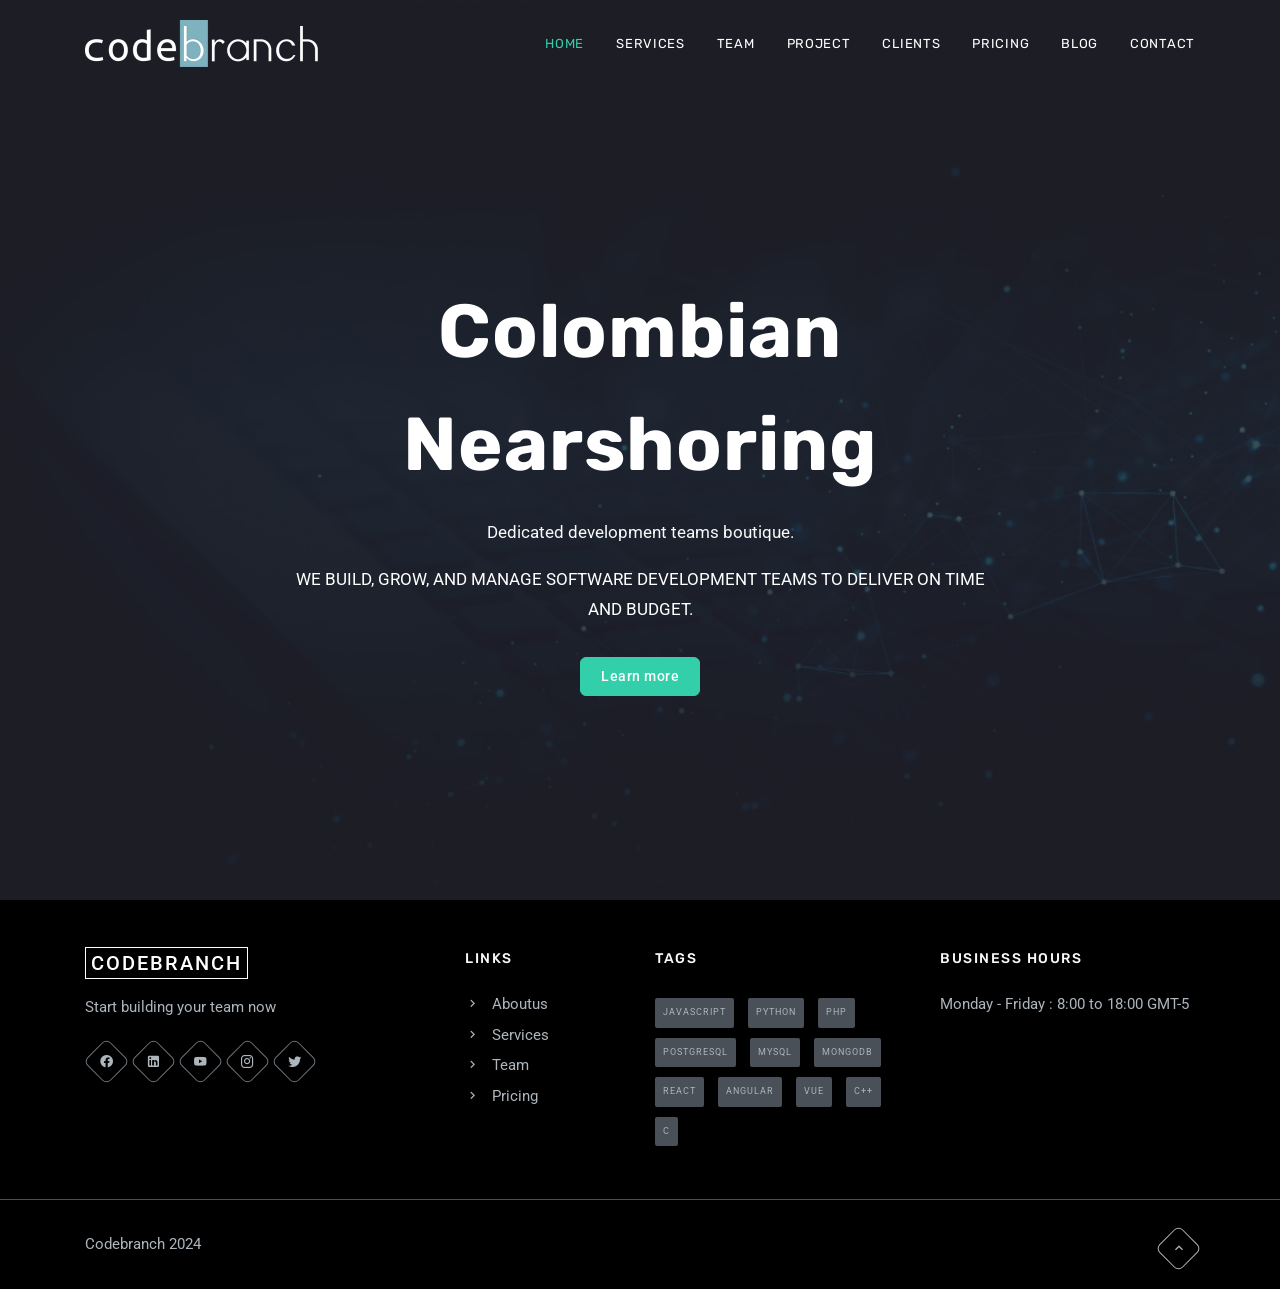
==== index.html @ 42c44aed "Fix subfolders" ====
<!DOCTYPE html>
    <html lang="en">

    <head>
        <meta charset="utf-8" />
        <title>Orayo - A Responsive Bootstrap4 Template</title>
        <meta name="viewport" content="width=device-width, initial-scale=1.0">
        <meta name="description" content="Premium Bootstrap 4 Landing Page Template" />
        <meta name="keywords" content="bootstrap 4, premium, clen, modern, landing, multipurpose" />
        <meta content="Themesdesign" name="author" />
        <!-- favicon -->
        <link rel="shortcut icon" href="images/favicon.ico">
        <!-- Magnific -->
        <link href="css/magnific-popup.css" rel="stylesheet" type="text/css" />
        <!-- css -->
        <link href="css/bootstrap.min.css" rel="stylesheet" type="text/css" />
        <link href="css/materialdesignicons.min.css" rel="stylesheet" type="text/css" />
        <link href="css/style.css" rel="stylesheet" type="text/css" />
        <!-- Animate -->
        <link href="css/aos.css" rel="stylesheet">
        <!-- Slider -->        
        <link rel="stylesheet" href="css/slick-theme.css"/>
        <link rel="stylesheet" href="css/slick.css"/>

    </head>

    <body>
        <!-- Navbar Start -->
        <nav class="navbar navbar-expand-lg fixed-top navbar-custom navbar-light sticky">
    		<div class="container">
                <img src="images/logo.webp" alt="" class="logo" width="233px">
			    <!-- <a class="navbar-brand" href="#">Codebranch</a> -->
			    <button class="navbar-toggler" type="button" data-toggle="collapse" data-target="#navbarCollapse" aria-controls="navbarCollapse" aria-expanded="false" aria-label="Toggle navigation">
			        <span class="mdi mdi-menu"></span>
			    </button><!--end button-->

			    <div class="collapse navbar-collapse" id="navbarCollapse">
			        <ul class="navbar-nav ml-auto">
			            <li class="nav-item active">
                            <a class="nav-link" href="#home">Home</a>
                        </li>
                        <li class="nav-item">
                            <a class="nav-link" href="#offer">Services</a>
                        </li>
                        <li class="nav-item">
                            <a class="nav-link" href="#team">Team</a>
                        </li>
                        <li class="nav-item">
                            <a class="nav-link" href="#project">Project</a>
                        </li>
                        <li class="nav-item">
                            <a class="nav-link" href="#reviews">Clients</a>
                        </li>
                        <li class="nav-item">
                            <a class="nav-link" href="#price">Pricing</a>
                        </li>
                        <li class="nav-item">
                            <a class="nav-link" href="#news">Blog</a>
                        </li>
                        <li class="nav-item">
                            <a class="nav-link" href="#contact">Contact</a>
                        </li>
                    </ul><!--end navbar nav-->
			    </div><!--end collapse-->
		    </div><!--end container-->
		</nav><!--end navbar-->
        <!-- Navbar End -->
        
        <!-- Hero Start -->
        <section class="bg-home" style="background-image:url('images/home/01.webp')" id="home">
            <div class="bg-overlay"></div>
            <div class="home-center">
                <div class="home-desc-center">
                    <div class="container">
                        <div class="row justify-content-center">
                            <div class="col-lg-8">
                                <div class="title-heading text-center mt-5 pt-4" data-aos="fade-up">
                                    <h1 class="heading text-white mb-3">Colombian Nearshoring</h1>
                                    <p class="para-desc mx-auto text-light">Dedicated development teams boutique.</p>
                                    <p class="para-desc mx-auto text-uppercase text-white">
                                        We build, grow, and manage software development teams to deliver on time and budget. 
                                    </p>
                                    <div class="mt-4 pt-2">
                                        <a href="https://codebranch.co" class="btn btn-custom">Learn more</a>
                                    </div>
                                </div>
                            </div><!--end col-->
                        </div><!--end row-->
                    </div><!--end container--> 
                </div><!--end home desc center-->
            </div><!--end home center-->
        </section><!--end section-->
        <!-- Hero End -->
        <!-- Footer Start -->
        <footer class="footer py-5 bg-dark">
            <div class="container">
                <div class="row">
                    <div class="col-lg-4 col-md-12">
                        <a class="footer-logo" href="javscript:void(0)">Codebranch</a>
                        <p class="text-foot mt-3">Start building your team now</p>
                        <ul class="list-unstyled social-icon social mb-0 mt-4">
                            <li class="list-inline-item"><a href="javascript:void(0)"><i class="mdi mdi-facebook" title="Facebook"></i></a></li>
                            <li class="list-inline-item"><a href="javascript:void(0)"><i class="mdi mdi-linkedin" title="Linkedin"></i></a></li>
                            <li class="list-inline-item"><a href="javascript:void(0)"><i class="mdi mdi-youtube" title="Youtube"></i></a></li>
                            <li class="list-inline-item"><a href="javascript:void(0)"><i class="mdi mdi-instagram" title="Instagram"></i></a></li>
                            <li class="list-inline-item"><a href="javascript:void(0)"><i class="mdi mdi-twitter" title="Twitter"></i></a></li>
                        </ul><!--end icon-->
                    </div><!--end col-->

                    <div class="col-lg-2 col-md-3 mt-4 pt-2 mt-lg-0 pt-lg-0">
                        <h4 class="text-light text-uppercase footer-head">Links</h4>
                        <ul class="list-unstyled footer-list mt-4 mb-0">
                            <li><a href="javascript:void(0)" class="text-foot"><i class="mdi mdi-chevron-right mr-2"></i> Aboutus</a></li>
                            <li class="mt-2"><a href="javascript:void(0)" class="text-foot"><i class="mdi mdi-chevron-right mr-2"></i> Services</a></li>
                            <li class="mt-2"><a href="javascript:void(0)" class="text-foot"><i class="mdi mdi-chevron-right mr-2"></i> Team</a></li>
                            <li class="mt-2"><a href="javascript:void(0)" class="text-foot"><i class="mdi mdi-chevron-right mr-2"></i> Pricing</a></li>
                        </ul>
                    </div>

                    <div class="col-lg-3 col-md-5 mt-4 pt-2 mt-lg-0 pt-lg-0">
                        <h4 class="text-light text-uppercase footer-head">Tags</h4>
                        <div class="tagcloud mt-4">
                            <a href="javascript:void(0)">JavaScript</a>
                            <a href="javascript:void(0)">Python</a>
                            <a href="javascript:void(0)">PHP</a>
                            <a href="javascript:void(0)">PostgreSQL</a>
                            <a href="javascript:void(0)">MySQL</a>
                            <a href="javascript:void(0)">MongoDB</a>
                            <a href="javascript:void(0)">React</a>
                            <a href="javascript:void(0)">Angular</a>
                            <a href="javascript:void(0)">Vue</a>
                            <a href="javascript:void(0)">C++</a>
                            <a href="javascript:void(0)">C</a>
                        </div>
                    </div>

                    <div class="col-lg-3 col-md-4 mt-4 pt-2 mt-lg-0 pt-lg-0">
                        <h4 class="text-light text-uppercase footer-head">Business Hours</h4>
                        <ul class="list-unstyled text-foot mt-4 mb-0">
                            <li>Monday - Friday : 8:00 to 18:00 GMT-5</li>
                        </ul>
                    </div>
                </div><!--end row-->
            </div><!--end container-->
        </footer><!--end footer-->
        <footer class="footer py-4 footer-bar bg-dark">
            <div class="container text-foot text-center">
                <div class="row align-items-center">
                    <div class="col-sm-8">
                        <div class="text-sm-left">
                            <p class="mb-0">Codebranch 2024</p>
                        </div>
                    </div><!--end col-->

                    <div class="col-sm-4 mt-4 mt-sm-0 pt-2 pt-sm-2">
                        <div class="text-sm-right">
                            <a href="#" class="back-to-top rounded d-inline-block text-center" id="back-to-top"> 
                                <i class="mdi mdi-chevron-up d-block"> </i> 
                            </a>
                        </div>                            
                    </div><!--end col-->
                </div><!--end row-->
            </div><!--end container-->
        </footer>
        <!-- Footer End -->

        <!-- javascript -->
        <script src="js/jquery-3.5.1.min.js"></script>
        <script src="js/bootstrap.bundle.min.js"></script>
        <script src="js/jquery.easing.min.js"></script>
        <script src="js/scrollspy.min.js"></script>
        <script src="js/menu.js"></script>
        <!-- Magnific Popup -->
        <script src="js/jquery.magnific-popup.min.js"></script>
        <script src="js/isotope.js"></script>   
        <script src="js/portfolio.init.js"></script>
        <script src="js/magnific.init.js"></script> 
        <!-- Animate js -->
        <script src="js/aos.js"></script>
        <script src="js/aos.init.js"></script> 
        <!-- Slider -->
        <script src="js/slick.min.js "></script>
        <!-- Contact -->
        <script src="js/contact.js"></script>
        <!-- Main Js -->
        <script src="js/app.js"></script>
                
    </body>

</html>
---- css/style.css ----
/* Template Name: Orayo
   Author: Themesdesign
   Version: 1.0.0
   Created: Jan 2021
   File Description: Main Css file of the template
*/
/*********************************/
/*            INDEX              */
/*================================
 *        01.  Variables         *
 *        02.  Bootstrap-custom  *
 *        03.  General           *
 *        04.  Helper            *
 *        05.  Components        *
 *        06.  Menu              *
 *        07.  Home              *
 *        09.  Services          *
 *        10.  CTA               *
 *        11.  Team              *
 *        12.  Work              *
 *        13.  Testi             *
 *        14.  Price             *
 *        15.  Blog              *
 *        16.  Contact           *
 *        17.  Footer            *
 ================================*/
@import url("https://fonts.googleapis.com/css?family=Roboto:400,500|Rubik:400,500,700&display=swap");
h1 {
  font-size: 42px;
}

h2 {
  font-size: 36px;
}

h3 {
  font-size: 30px;
}

h4 {
  font-size: 24px;
}

h5 {
  font-size: 18px;
}

h6 {
  font-size: 14px;
}

.bg-primary {
  background-color: #005ED1 !important;
}

.text-primary {
  color: #005ED1 !important;
}

a.text-primary:hover {
  color: #004ca8 !important;
}

.bg-secondary {
  background-color: #9CA1A3 !important;
}

.text-secondary {
  color: #9CA1A3 !important;
}

a.text-secondary:hover {
  color: #878d8f !important;
}

.bg-success {
  background-color: #159B42 !important;
}

.text-success {
  color: #159B42 !important;
}

a.text-success:hover {
  color: #107733 !important;
}

.bg-warning {
  background-color: #FCD581 !important;
}

.text-warning {
  color: #FCD581 !important;
}

a.text-warning:hover {
  color: #fbc859 !important;
}

.bg-info {
  background-color: #4BA2AA !important;
}

.text-info {
  color: #4BA2AA !important;
}

a.text-info:hover {
  color: #3f878e !important;
}

.bg-danger {
  background-color: #D52941 !important;
}

.text-danger {
  color: #D52941 !important;
}

a.text-danger:hover {
  color: #b32237 !important;
}

.bg-dark {
  background-color: #000000 !important;
}

.text-dark {
  color: #353535 !important;
}

a.text-dark:hover {
  color: #212121 !important;
}

.bg-muted {
  background-color: #707070 !important;
}

.text-muted {
  color: #707070 !important;
}

a.text-muted:hover {
  color: #5c5c5c !important;
}

.bg-custom {
  background-color: #32cfaa !important;
}

.text-custom {
  color: #32cfaa !important;
}

a.text-custom:hover {
  color: #29af90 !important;
}

.list-inline-item:not(:last-child) {
  margin-right: 0px;
  margin-bottom: 0px;
}

.rounded {
  border-radius: 6px !important;
}

.rounded-top {
  border-top-left-radius: 6px !important;
  border-top-right-radius: 6px !important;
}

.rounded-left {
  border-top-left-radius: 6px !important;
  border-bottom-left-radius: 6px !important;
}

.rounded-bottom {
  border-bottom-left-radius: 6px !important;
  border-bottom-right-radius: 6px !important;
}

.rounded-right {
  border-top-right-radius: 6px !important;
  border-bottom-right-radius: 6px !important;
}

.modal-open {
  padding-right: 0 !important;
}

body {
  font-family: "Roboto", sans-serif;
  overflow-x: hidden !important;
  font-size: 15px;
  color: #535353;
}

h1, h2, h3, h4, h5, h6, .h1, .h2, .h3, .h4, .h5, .h6 {
  font-family: "Rubik", sans-serif;
  line-height: 1.5;
  font-weight: 600;
}

::selection {
  background: #6c757d;
  color: #ffffff;
}

a {
  text-decoration: none !important;
}

p {
  line-height: 1.8;
}

.section {
  padding-top: 100px;
  padding-bottom: 100px;
  position: relative;
}

.section-two {
  padding: 60px 0;
  position: relative;
}

.bg-overlay {
  background-color: rgba(35, 37, 47, 0.8);
  position: absolute;
  top: 0;
  right: 0;
  left: 0;
  bottom: 0;
  width: 100%;
  height: 100%;
}

.title-heading {
  line-height: 26px;
}

.title-heading .heading {
  font-weight: 700;
  font-size: 75px;
  letter-spacing: 1px;
}

.title-heading .para-desc {
  font-size: 17px;
}

.section-title {
  position: relative;
  margin-bottom: 40px;
}

.section-title .title {
  letter-spacing: 0.5px;
  font-size: 24px;
  font-weight: 500;
}

.para-desc {
  max-width: 700px;
}

@media (min-width: 768px) {
  .mt-120 {
    margin-top: 120px;
  }
}

@media (max-width: 767px) {
  .section {
    padding: 60px 0;
  }
  .title-heading .heading {
    font-size: 40px !important;
  }
}

.btn-primary {
  background-color: #005ED1 !important;
  border: 1px solid #005ED1 !important;
  color: #ffffff !important;
}

.btn-primary:hover, .btn-primary:focus, .btn-primary:active, .btn-primary.active, .btn-primary.focus {
  background-color: #00479e !important;
  border-color: #00479e !important;
  color: #ffffff !important;
}

.btn-outline-primary {
  border: 1px solid #005ED1;
  color: #005ED1;
  background-color: transparent;
}

.btn-outline-primary:hover, .btn-outline-primary:focus, .btn-outline-primary:active, .btn-outline-primary.active, .btn-outline-primary.focus, .btn-outline-primary:not(:disabled):not(.disabled):active {
  background-color: #005ED1;
  border-color: #005ED1;
  color: #ffffff;
}

.btn-secondary {
  background-color: #9CA1A3 !important;
  border: 1px solid #9CA1A3 !important;
  color: #ffffff !important;
}

.btn-secondary:hover, .btn-secondary:focus, .btn-secondary:active, .btn-secondary.active, .btn-secondary.focus {
  background-color: #82888a !important;
  border-color: #82888a !important;
  color: #ffffff !important;
}

.btn-outline-secondary {
  border: 1px solid #9CA1A3;
  color: #9CA1A3;
  background-color: transparent;
}

.btn-outline-secondary:hover, .btn-outline-secondary:focus, .btn-outline-secondary:active, .btn-outline-secondary.active, .btn-outline-secondary.focus, .btn-outline-secondary:not(:disabled):not(.disabled):active {
  background-color: #9CA1A3;
  border-color: #9CA1A3;
  color: #ffffff;
}

.btn-success {
  background-color: #159B42 !important;
  border: 1px solid #159B42 !important;
  color: #ffffff !important;
}

.btn-success:hover, .btn-success:focus, .btn-success:active, .btn-success.active, .btn-success.focus {
  background-color: #0f6e2f !important;
  border-color: #0f6e2f !important;
  color: #ffffff !important;
}

.btn-outline-success {
  border: 1px solid #159B42;
  color: #159B42;
  background-color: transparent;
}

.btn-outline-success:hover, .btn-outline-success:focus, .btn-outline-success:active, .btn-outline-success.active, .btn-outline-success.focus, .btn-outline-success:not(:disabled):not(.disabled):active {
  background-color: #159B42;
  border-color: #159B42;
  color: #ffffff;
}

.btn-warning {
  background-color: #FCD581 !important;
  border: 1px solid #FCD581 !important;
  color: #ffffff !important;
}

.btn-warning:hover, .btn-warning:focus, .btn-warning:active, .btn-warning.active, .btn-warning.focus {
  background-color: #fbc44f !important;
  border-color: #fbc44f !important;
  color: #ffffff !important;
}

.btn-outline-warning {
  border: 1px solid #FCD581;
  color: #FCD581;
  background-color: transparent;
}

.btn-outline-warning:hover, .btn-outline-warning:focus, .btn-outline-warning:active, .btn-outline-warning.active, .btn-outline-warning.focus, .btn-outline-warning:not(:disabled):not(.disabled):active {
  background-color: #FCD581;
  border-color: #FCD581;
  color: #ffffff;
}

.btn-info {
  background-color: #4BA2AA !important;
  border: 1px solid #4BA2AA !important;
  color: #ffffff !important;
}

.btn-info:hover, .btn-info:focus, .btn-info:active, .btn-info.active, .btn-info.focus {
  background-color: #3b8087 !important;
  border-color: #3b8087 !important;
  color: #ffffff !important;
}

.btn-outline-info {
  border: 1px solid #4BA2AA;
  color: #4BA2AA;
  background-color: transparent;
}

.btn-outline-info:hover, .btn-outline-info:focus, .btn-outline-info:active, .btn-outline-info.active, .btn-outline-info.focus, .btn-outline-info:not(:disabled):not(.disabled):active {
  background-color: #4BA2AA;
  border-color: #4BA2AA;
  color: #ffffff;
}

.btn-danger {
  background-color: #D52941 !important;
  border: 1px solid #D52941 !important;
  color: #ffffff !important;
}

.btn-danger:hover, .btn-danger:focus, .btn-danger:active, .btn-danger.active, .btn-danger.focus {
  background-color: #aa2134 !important;
  border-color: #aa2134 !important;
  color: #ffffff !important;
}

.btn-outline-danger {
  border: 1px solid #D52941;
  color: #D52941;
  background-color: transparent;
}

.btn-outline-danger:hover, .btn-outline-danger:focus, .btn-outline-danger:active, .btn-outline-danger.active, .btn-outline-danger.focus, .btn-outline-danger:not(:disabled):not(.disabled):active {
  background-color: #D52941;
  border-color: #D52941;
  color: #ffffff;
}

.btn-dark {
  background-color: #353535 !important;
  border: 1px solid #353535 !important;
  color: #ffffff !important;
}

.btn-dark:hover, .btn-dark:focus, .btn-dark:active, .btn-dark.active, .btn-dark.focus {
  background-color: #1c1c1c !important;
  border-color: #1c1c1c !important;
  color: #ffffff !important;
}

.btn-outline-dark {
  border: 1px solid #353535;
  color: #353535;
  background-color: transparent;
}

.btn-outline-dark:hover, .btn-outline-dark:focus, .btn-outline-dark:active, .btn-outline-dark.active, .btn-outline-dark.focus, .btn-outline-dark:not(:disabled):not(.disabled):active {
  background-color: #353535;
  border-color: #353535;
  color: #ffffff;
}

.btn-muted {
  background-color: #707070 !important;
  border: 1px solid #707070 !important;
  color: #ffffff !important;
}

.btn-muted:hover, .btn-muted:focus, .btn-muted:active, .btn-muted.active, .btn-muted.focus {
  background-color: #575757 !important;
  border-color: #575757 !important;
  color: #ffffff !important;
}

.btn-outline-muted {
  border: 1px solid #707070;
  color: #707070;
  background-color: transparent;
}

.btn-outline-muted:hover, .btn-outline-muted:focus, .btn-outline-muted:active, .btn-outline-muted.active, .btn-outline-muted.focus, .btn-outline-muted:not(:disabled):not(.disabled):active {
  background-color: #707070;
  border-color: #707070;
  color: #ffffff;
}

.btn-custom {
  background-color: #32cfaa !important;
  border: 1px solid #32cfaa !important;
  color: #ffffff !important;
}

.btn-custom:hover, .btn-custom:focus, .btn-custom:active, .btn-custom.active, .btn-custom.focus {
  background-color: #27a789 !important;
  border-color: #27a789 !important;
  color: #ffffff !important;
}

.btn-outline-custom {
  border: 1px solid #32cfaa;
  color: #32cfaa;
  background-color: transparent;
}

.btn-outline-custom:hover, .btn-outline-custom:focus, .btn-outline-custom:active, .btn-outline-custom.active, .btn-outline-custom.focus, .btn-outline-custom:not(:disabled):not(.disabled):active {
  background-color: #32cfaa;
  border-color: #32cfaa;
  color: #ffffff;
}

.btn {
  padding: 8px 20px;
  outline: none;
  text-decoration: none;
  font-size: 14px;
  letter-spacing: 0.5px;
  transition: all 0.3s;
  font-weight: 500;
  border-radius: 6px;
}

.btn:focus {
  box-shadow: none !important;
}

.btn.btn-sm {
  padding: 7px 16px;
  font-size: 10px;
}

.btn.btn-lg {
  padding: 14px 30px;
  font-size: 16px;
}

.btn.searchbtn {
  padding: 6px 20px;
}

.btn.btn-light {
  color: #353535 !important;
  background: #f8f8f8;
  border: 1px solid #dee2e6;
}

.btn.btn-light:hover, .btn.btn-light:focus, .btn.btn-light:active, .btn.btn-light.active, .btn.btn-light.focus {
  background-color: #dfdfdf !important;
  color: #353535;
}

.btn.btn-outline-light {
  border: 1px solid #dee2e6;
  color: #353535 !important;
  background-color: transparent;
}

.btn.btn-outline-light:hover, .btn.btn-outline-light:focus, .btn.btn-outline-light:active, .btn.btn-outline-light.active, .btn.btn-outline-light.focus {
  background-color: #f8f8f8;
}

button:not(:disabled) {
  outline: none;
}

.shadow {
  box-shadow: 0 0.5rem 1rem rgba(0, 0, 0, 0.15) !important;
}

.border {
  border: 1px solid #e9ecef !important;
}

.border-top {
  border-top: 1px solid #e9ecef !important;
}

.border-bottom {
  border-bottom: 1px solid #e9ecef !important;
}

.border-left {
  border-left: 1px solid #e9ecef !important;
}

.border-right {
  border-right: 1px solid #e9ecef !important;
}

.nav-pills .nav-link {
  color: #535353 !important;
  margin: auto 15px;
  border: 1px solid #e9ecef;
  transition: all 0.2s ease;
}

.nav-pills .nav-link.active {
  color: #ffffff;
  background-color: #f8f9fa;
  color: #32cfaa !important;
  box-shadow: 0 0.5rem 1rem rgba(0, 0, 0, 0.15);
}

.nav-pills .nav-link:hover {
  transform: translateY(-7px);
}

.nav-pills .show > .nav-link {
  color: #ffffff;
  background-color: #e9ecef;
  color: #535353 !important;
}

.nav-pills a .capabilities .icon {
  display: inline-block;
  height: 58px;
  width: 58px;
  line-height: 58px;
  border-radius: 50%;
}

.nav-pills a .capabilities .icon i {
  font-size: 24px;
}

.nav-pills a .capabilities .title {
  font-size: 16px;
}

.nav-pills .capabilities-content .title {
  font-size: 18px;
  font-weight: 500;
}

.avatar.avatar-md-sm {
  height: 45px;
  width: 45px;
}

.avatar.avatar-small {
  height: 70px;
  width: 70px;
}

.avatar.avatar-medium {
  height: 110px;
  width: 110px;
}

.avatar.avatar-large {
  height: 140px;
  width: 140px;
}

.avatar.avatar-ex-large {
  height: 180px;
  width: 180px;
}

.back-to-top {
  width: 33px;
  height: 33px;
  line-height: 31px;
  color: #adb5bd;
  border: 1px solid #adb5bd;
  transition: all 0.8s ease;
  transform: rotate(45deg);
}

.back-to-top i {
  font-size: 16px;
  transform: rotate(-45deg);
}

.back-to-top:hover {
  background-color: #32cfaa;
  border-color: #32cfaa;
}

.back-to-top:hover i {
  color: #ffffff;
}

.social-icon li a {
  position: relative;
  display: inline-block;
  width: 33px;
  height: 33px;
  margin: 0 5px;
  line-height: 33px !important;
  text-align: center;
  color: #535353;
}

.social-icon li a:before {
  position: absolute;
  content: '';
  top: 0;
  left: 0;
  display: inline-block;
  width: 100%;
  height: 100%;
  border: 1px solid #dee2e6;
  border-radius: 6px;
  transition: all 0.5s ease;
  transform: rotate(45deg);
}

.social-icon li a i {
  position: relative;
  top: 0;
  left: 0;
  transition: all 0.5s ease;
}

.social-icon li a:hover i {
  color: #ffffff;
}

.social-icon li a:hover:before {
  border-color: #32cfaa !important;
  background: #32cfaa;
  transform: rotate(135deg);
}

.social-icon.social li a {
  color: #adb5bd;
}

.social-icon.social li a::before {
  border-color: #6c757d;
}

.navbar-custom {
  background-color: transparent;
  padding: 20px 0;
  width: 100%;
  border-radius: 0px;
  z-index: 999;
  margin-bottom: 0px;
  transition: all 0.5s ease-in-out;
}

.navbar-custom .navbar-toggler {
  color: #ffffff;
  font-size: 30px;
  padding: 0px;
}

.navbar-custom .navbar-brand {
  color: #ffffff !important;
  font-weight: 500;
  font-size: 20px;
  text-transform: uppercase;
  letter-spacing: 2px;
  border: 1px solid;
  padding: 0px 5px;
}

.navbar-custom .navbar-nav li a {
  color: #ffffff !important;
  font-size: 13px;
  background-color: transparent !important;
  margin: 0 8px;
  letter-spacing: 0.7px;
  line-height: 24px;
  text-transform: uppercase;
  transition: all 0.5s;
  font-family: "Rubik", sans-serif;
}

.navbar-custom .navbar-nav li a:hover, .navbar-custom .navbar-nav li a:active {
  color: #32cfaa !important;
}

.navbar-custom .navbar-nav li.active a {
  color: #32cfaa !important;
}

.navbar-custom .navbar-nav .nav-item:last-child .nav-link {
  margin-right: 0;
  padding-right: 0;
}

.nav-sticky.navbar-custom {
  margin-top: 0px;
  padding: 12px 0px;
  background-color: #ffffff;
  box-shadow: 0 10px 33px rgba(0, 0, 0, 0.1);
  color: #353535 !important;
}

.nav-sticky.navbar-custom .navbar-toggler {
  color: #535353;
}

.nav-sticky.navbar-custom .navbar-nav {
  margin-top: 0px;
}

.nav-sticky.navbar-custom .navbar-nav li a {
  color: #2f3545 !important;
}

.nav-sticky.navbar-custom .navbar-nav li a:hover, .nav-sticky.navbar-custom .navbar-nav li a:active {
  color: #32cfaa !important;
}

.nav-sticky.navbar-custom .navbar-nav li.active a {
  color: #32cfaa !important;
}

.nav-sticky.navbar-custom.sticky-light {
  background-color: #ffffff;
}

.nav-sticky .navbar-brand {
  color: #353535 !important;
}

.login-button {
  color: #ffffff;
  background-color: #32cfaa;
  text-transform: uppercase;
  font-size: 13px;
  transition: all 0.5s;
  border-radius: 0px;
  padding: 10px 30px;
  line-height: 60px;
  border-radius: 8px;
  letter-spacing: 0.8px;
}

.login-button:hover {
  color: #ffffff;
}

@media (max-width: 1023px) {
  .navbar-custom .nav-social {
    display: none;
  }
}

@media (max-height: 480px) {
  .navbar-nav {
    max-height: 200px;
    overflow-y: auto;
  }
}

@media (min-width: 200px) and (max-width: 768px) {
  .navbar-custom {
    background-color: #353535;
    padding: 10px 0px !important;
  }
  .navbar-custom .container {
    width: 85%;
  }
  .login-button {
    margin-left: 5px !important;
  }
}

.home-center {
  display: table;
  width: 100%;
  height: 100%;
}

.home-desc-center {
  display: table-cell;
  vertical-align: middle;
}

.bg-home {
  height: 100vh;
  background-size: cover;
  align-self: center;
  position: relative;
  background-position: center center;
}

.bg-half {
  height: 75vh;
  background-size: cover;
  align-self: center;
  position: relative;
  background-position: center center;
}

.gradient {
  background: #32cfaa !important;
  background: linear-gradient(45deg, #32cfaa, #005ED1) !important;
  opacity: 0.9;
}

.bg-dashboard {
  background-size: cover;
  align-self: center;
  position: relative;
  background-position: center center;
}

.bg-dashboard .home-dashboard img {
  position: relative;
  top: 80px;
  z-index: 1;
}

.subcribe-form input {
  padding: 14px 20px;
  width: 100%;
  color: #535353 !important;
  border: none;
  outline: none !important;
  padding-right: 160px;
  padding-left: 30px;
  background-color: rgba(255, 255, 255, 0.85);
}

.subcribe-form button {
  position: absolute;
  top: 3px;
  right: 3px;
  outline: none !important;
  font-size: 14px;
  padding: 12px 30px;
}

.subcribe-form form {
  position: relative;
  max-width: 600px;
  margin: 0px auto;
}

.jarallax {
  height: 100vh;
}

.title-perticle {
  position: relative;
  z-index: 1;
}

.home-shape {
  display: block;
  position: absolute;
  width: 100%;
  height: auto;
  bottom: -1px;
  left: 0;
}

.home-shape img {
  width: 100%;
  height: auto;
}

.home-slider .carousel-control-next,
.home-slider .carousel-control-prev {
  width: 5%;
}

.home-slider .carousel-item,
.home-slider .carousel {
  height: 100vh;
  width: 100%;
}

.home-slider .carousel-item {
  background-position: center center;
  background-size: cover;
}

@media (min-width: 768px) {
  .home-dash-section {
    padding-top: 172px !important;
  }
}

@media (min-width: 200px) and (max-width: 767px) {
  .bg-home, .bg-half, .jarallax, .bg-dashboard {
    padding: 150px 0;
    height: auto;
  }
}

.services {
  transition: all 0.2s ease;
}

.services .icon {
  margin-top: -85px;
  margin-left: 12px;
  height: 70px;
  width: 70px;
  line-height: 70px;
  transform: rotate(45deg);
  transition: all 0.5s ease;
  text-align: center;
}

.services .icon i {
  display: block;
  font-size: 30px;
  transform: rotate(-45deg);
}

.services .content .title {
  font-size: 18px;
  letter-spacing: 0.6px;
  transition: all 0.5s ease;
  font-weight: 500;
}

.services:hover {
  border-color: #32cfaa !important;
  transform: translateY(-7px);
}

.services:hover .icon {
  border-color: #32cfaa !important;
  box-shadow: 0 0.5rem 1rem rgba(0, 0, 0, 0.15);
  background: #32cfaa !important;
  color: #ffffff;
}

.services:hover.serv-gradient .icon, .services:hover.serv-gradient:hover {
  border-color: linear-gradient(45deg, #32cfaa, #005ED1) !important;
}

.services:hover.serv-gradient .icon {
  background: linear-gradient(45deg, #32cfaa, #005ED1) !important;
}

.bg-cta .play-btn {
  height: 65px;
  width: 65px;
  font-size: 30px;
  line-height: 55px;
  border-radius: 50%;
  display: inline-block;
  border: 5px solid rgba(255, 255, 255, 0.4);
  margin-top: 30px;
  background: #32cfaa;
  box-shadow: 0 0 0 8px rgba(255, 255, 255, 0.2);
  transition: all 0.5s ease;
}

.bg-cta .play-btn:hover {
  box-shadow: 0 0 0 15px rgba(255, 255, 255, 0.2);
}

.watch-video a {
  font-size: 14px;
  letter-spacing: 1px;
}

.watch-video a .play-icon-circle {
  height: 50px;
  width: 50px;
  background-color: #32cfaa;
  line-height: 50px;
}

.watch-video a .play-icon-circle.play-iconbar {
  font-size: 17px;
}

.watch-video a .play-icon-circle.play {
  top: 77%;
}

.contact-cta .intro-text .title {
  font-size: 24px;
  font-weight: 500;
  letter-spacing: 0.5px;
}

@media (max-width: 768px) {
  .cta-image .padding-less {
    position: relative !important;
    height: 300px !important;
  }
  .cta-image .cta-image-content {
    text-align: left !important;
  }
}

@media (max-width: 767px) {
  .contact-cta, .contact-cta-button {
    text-align: center !important;
  }
}

.team-detail {
  transition: all 0.2s ease;
  margin-top: 85px;
}

.team-detail .image {
  margin-top: -75px;
}

.team-detail .content .name {
  font-size: 16px;
  font-weight: 500;
  letter-spacing: 0.5px;
}

.team-detail .content .designation {
  font-size: 13px;
}

.team-detail:hover {
  transform: translateY(-7px);
}

.container-filter li a {
  display: block;
  font-size: 14px;
  letter-spacing: 1px;
  cursor: pointer;
  line-height: 35px;
}

.container-filter li a:hover, .container-filter li a.active {
  color: #ffffff !important;
  background-color: #32cfaa;
  border-color: #32cfaa !important;
}

.container-filter li:first-child a {
  border-top-left-radius: 30px !important;
  border-bottom-left-radius: 30px !important;
}

.container-filter li:last-child a {
  border-top-right-radius: 30px !important;
  border-bottom-right-radius: 30px !important;
}

.portfolio-box .work-img .work-detail {
  position: absolute;
  top: 10px;
  left: 10px;
  bottom: 10px;
  right: 10px;
  opacity: 0;
  background: none repeat scroll 0 0 rgba(53, 53, 53, 0.7);
  transition: all 0.5s ease;
}

.portfolio-box .work-img .work-detail .content {
  position: absolute;
  bottom: -30px;
  left: 0px;
  padding-left: 30px;
  transition: all 0.5s ease;
  opacity: 0;
}

.portfolio-box .work-img .work-detail .content .title {
  font-size: 17px;
  font-weight: 500;
}

.portfolio-box .work-img:hover .work-detail {
  opacity: 1;
}

.portfolio-box .work-img:hover .work-detail .content {
  bottom: 30px;
  opacity: 1;
}

.testimonial {
  transition: all 0.2s ease;
}

.testimonial .review {
  background: #f8f9fa;
}

.testimonial .review .base {
  font-weight: 500;
}

.testimonial .review.arrow-bottom:after {
  position: absolute;
  content: " ";
  top: 100%;
  left: 45%;
  border: solid transparent;
  height: 0;
  width: 0;
  border-top-color: #f2f4f6;
  border-width: 15px;
}

.testimonial .name-content .name, .testimonial .name-content .designation {
  font-size: 13px;
}

.testimonial .name-content .name {
  letter-spacing: 0.8px;
  font-weight: 500;
}

.testimonial:hover {
  transform: translateY(-7px);
}

.pricing-table {
  transition: all 0.2s ease;
}

.pricing-table .pricing-plan {
  letter-spacing: 0.8px;
}

.pricing-table:hover {
  transform: translateY(-7px);
}

@media (min-width: 200px) and (max-width: 767px) {
  .pricing-table.business-plan {
    transform: scale(1);
  }
}

@media (min-width: 769px) {
  .pricing-table.business-plan {
    transform: scale(1.01);
    box-shadow: 0px 0px 40px rgba(53, 53, 53, 0.09);
    z-index: 1;
  }
}

.blog-post {
  transition: all 0.2s ease;
}

.blog-post .content .title {
  letter-spacing: 0.5px;
  font-weight: 500;
  transition: all 0.5s ease;
}

.blog-post .content .title:hover {
  color: #32cfaa !important;
}

.blog-post:hover {
  transform: translateY(-7px);
  box-sizing: 0 0.5rem 1rem rgba(0, 0, 0, 0.15);
}

.contact-detail i {
  font-size: 30px;
  width: 96px;
  height: 96px;
  line-height: 96px;
}

.contact-detail .content .title {
  font-size: 18px;
  font-weight: 500;
}

.form-group label {
  font-size: 14px;
  font-weight: 500;
}

.form-group .form-control {
  box-shadow: none;
  border: 1px solid #dee2e6;
  height: 40px;
  font-size: 13px;
  border-radius: 4px;
  transition: all 0.5s ease;
}

.form-group .form-control:focus, .form-group .form-control.active {
  border-color: #32cfaa;
}

.form-group .icons {
  position: absolute;
  top: 0;
  left: 0;
  line-height: 40px;
  font-size: 16px;
}

.form-group textarea {
  height: 120px !important;
}

.form-group textarea.form-control {
  line-height: 25px;
}

.error {
  margin: 8px 0px;
  display: none;
  color: #D52941;
}

#ajaxsuccess {
  font-size: 16px;
  width: 100%;
  display: none;
  clear: both;
  margin: 8px 0px;
}

.error_message {
  padding: 10px;
  margin-bottom: 20px;
  text-align: center;
  border: 2px solid #D52941;
  color: #D52941;
  border-radius: 4px;
  font-size: 14px;
}

.contact-loader {
  display: none;
}

#success_page {
  text-align: center;
  margin-bottom: 50px;
}

#success_page h3 {
  color: #159B42;
  font-size: 22px;
}

.footer {
  position: relative;
}

.footer .footer-logo {
  color: #ffffff !important;
  font-weight: 500;
  font-size: 20px;
  text-transform: uppercase;
  letter-spacing: 2px;
  border: 1px solid #ffffff;
  padding: 3px 5px;
}

.footer .footer-head {
  font-size: 14px;
  letter-spacing: 1.5px;
  font-weight: 500;
}

.footer .footer-list a {
  transition: all 0.5s ease;
}

.footer .footer-list a:hover {
  color: #32cfaa;
}

.footer .tagcloud a {
  background: #495057;
  border-radius: 2px;
  color: #adb5bd;
  display: inline-block;
  font-size: 9px;
  letter-spacing: 1px;
  margin: 5px 10px 5px 0;
  padding: 8px;
  text-transform: uppercase;
  transition: all 0.5s ease;
}

.footer .tagcloud a:hover {
  background: #32cfaa;
  color: #ffffff;
}

.footer .text-foot {
  color: #adb5bd;
}

.footer.footer-bar {
  border-top: 1px solid #495057;
}

@media (max-width: 767px) {
  .footer.footer-bar {
    text-align: center;
  }
}
/*# sourceMappingURL=style.css.map */
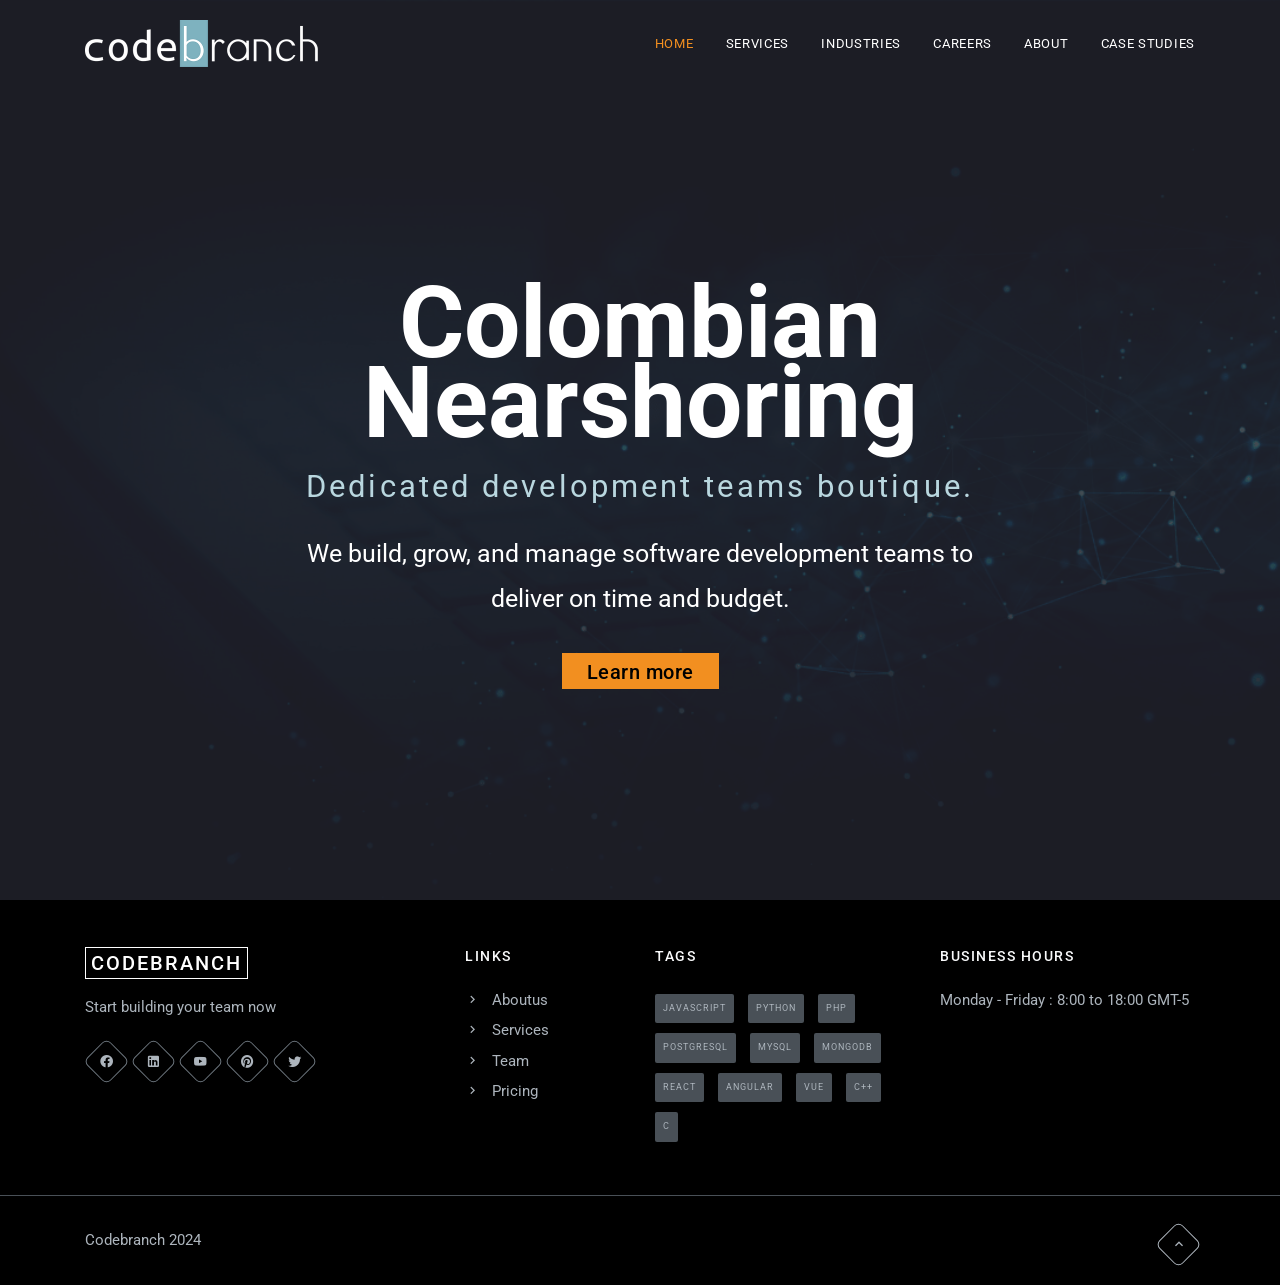
==== commit 52b65946: "Add styling" ====
--- a/index.html
+++ b/index.html
@@ -10,7 +10,7 @@
         <meta name="keywords" content="bootstrap 4, premium, clen, modern, landing, multipurpose" />
         <meta content="Themesdesign" name="author" />
         <!-- favicon -->
-        <link rel="shortcut icon" href="images/favicon.ico">
+        <link rel="shortcut icon" href="images/favicons/faviconV2-xs.png">
         <!-- Magnific -->
         <link href="css/magnific-popup.css" rel="stylesheet" type="text/css" />
         <!-- css -->
@@ -41,25 +41,19 @@
                             <a class="nav-link" href="#home">Home</a>
                         </li>
                         <li class="nav-item">
-                            <a class="nav-link" href="#offer">Services</a>
+                            <a class="nav-link" href="https://www.codebranch.co/dedicated-development-teams">Services</a>
                         </li>
                         <li class="nav-item">
-                            <a class="nav-link" href="#team">Team</a>
+                            <a class="nav-link" href="https://www.codebranch.co/industries">Industries</a>
                         </li>
                         <li class="nav-item">
-                            <a class="nav-link" href="#project">Project</a>
+                            <a class="nav-link" href="https://www.codebranch.co/careers">Careers</a>
                         </li>
                         <li class="nav-item">
-                            <a class="nav-link" href="#reviews">Clients</a>
+                            <a class="nav-link" href="https://www.codebranch.co/about">About</a>
                         </li>
                         <li class="nav-item">
-                            <a class="nav-link" href="#price">Pricing</a>
-                        </li>
-                        <li class="nav-item">
-                            <a class="nav-link" href="#news">Blog</a>
-                        </li>
-                        <li class="nav-item">
-                            <a class="nav-link" href="#contact">Contact</a>
+                            <a class="nav-link" href="https://www.codebranch.co/case-studies">Case studies</a>
                         </li>
                     </ul><!--end navbar nav-->
 			    </div><!--end collapse-->
@@ -77,8 +71,8 @@
                             <div class="col-lg-8">
                                 <div class="title-heading text-center mt-5 pt-4" data-aos="fade-up">
                                     <h1 class="heading text-white mb-3">Colombian Nearshoring</h1>
-                                    <p class="para-desc mx-auto text-light">Dedicated development teams boutique.</p>
-                                    <p class="para-desc mx-auto text-uppercase text-white">
+                                    <p class="mx-auto dedicated">Dedicated development teams boutique.</p>
+                                    <p class="we-build mx-auto text-white">
                                         We build, grow, and manage software development teams to deliver on time and budget. 
                                     </p>
                                     <div class="mt-4 pt-2">
@@ -100,11 +94,11 @@
                         <a class="footer-logo" href="javscript:void(0)">Codebranch</a>
                         <p class="text-foot mt-3">Start building your team now</p>
                         <ul class="list-unstyled social-icon social mb-0 mt-4">
-                            <li class="list-inline-item"><a href="javascript:void(0)"><i class="mdi mdi-facebook" title="Facebook"></i></a></li>
-                            <li class="list-inline-item"><a href="javascript:void(0)"><i class="mdi mdi-linkedin" title="Linkedin"></i></a></li>
-                            <li class="list-inline-item"><a href="javascript:void(0)"><i class="mdi mdi-youtube" title="Youtube"></i></a></li>
-                            <li class="list-inline-item"><a href="javascript:void(0)"><i class="mdi mdi-instagram" title="Instagram"></i></a></li>
-                            <li class="list-inline-item"><a href="javascript:void(0)"><i class="mdi mdi-twitter" title="Twitter"></i></a></li>
+                            <li class="list-inline-item"><a href="https://www.facebook.com/CodeBranchSoftware"><i class="mdi mdi-facebook" title="Facebook"></i></a></li>
+                            <li class="list-inline-item"><a href="https://www.linkedin.com/company/code-branch"><i class="mdi mdi-linkedin" title="Linkedin"></i></a></li>
+                            <li class="list-inline-item"><a href="https://www.youtube.com/@codebranch"><i class="mdi mdi-youtube" title="Youtube"></i></a></li>
+                            <li class="list-inline-item"><a href="https://co.pinterest.com/codebranch/?invite_code=d6dcd5d1227246c3b055edc0f660ce06&sender=901494187818601944"><i class="mdi mdi-pinterest" title="Pinterest"></i></a></li>
+                            <li class="list-inline-item"><a href="https://twitter.com/branch_code"><i class="mdi mdi-twitter" title="Twitter"></i></a></li>
                         </ul><!--end icon-->
                     </div><!--end col-->
 
--- a/css/style.css
+++ b/css/style.css
@@ -146,11 +146,11 @@
 }
 
 .bg-custom {
-  background-color: #32cfaa !important;
+  background-color: #F28F20 !important;
 }
 
 .text-custom {
-  color: #32cfaa !important;
+  color: #F28F20 !important;
 }
 
 a.text-custom:hover {
@@ -196,9 +196,9 @@
   font-size: 15px;
   color: #535353;
 }
-
+font-family: roboto-bold, roboto, sans-serif;
 h1, h2, h3, h4, h5, h6, .h1, .h2, .h3, .h4, .h5, .h6 {
-  font-family: "Rubik", sans-serif;
+  font-family: "Roboto", sans-serif;
   line-height: 1.5;
   font-weight: 600;
 }
@@ -243,13 +243,26 @@
 }
 
 .title-heading .heading {
-  font-weight: 700;
-  font-size: 75px;
-  letter-spacing: 1px;
+  font-weight: bold;
+  font-size: 100px;
+  letter-spacing: 0em;
+  line-height: 0.8;
 }
 
 .title-heading .para-desc {
   font-size: 17px;
+}
+
+.dedicated {
+  letter-spacing: 0.1em;
+  font-size: 31px;
+  color: rgb(185, 215, 223);
+
+}
+
+.we-build {
+  font-size: 25px;
+  text-align: center;
 }
 
 .section-title {
@@ -475,26 +488,31 @@
 }
 
 .btn-custom {
-  background-color: #32cfaa !important;
-  border: 1px solid #32cfaa !important;
-  color: #ffffff !important;
+  background-color: #F28F20 !important;
+  border: 1px solid #F28F20 !important;
+  border-radius: 0em;
+  color: #000000 !important;
+  width: 157px;
+  height: 36px;
+  font-size: 20px !important;
+  line-height: 1em !important;
 }
 
 .btn-custom:hover, .btn-custom:focus, .btn-custom:active, .btn-custom.active, .btn-custom.focus {
-  background-color: #27a789 !important;
-  border-color: #27a789 !important;
+  background-color: rgba(242, 143, 32, 0.8) !important;
+  border-color: rgba(242, 143, 32, 0) !important;
   color: #ffffff !important;
 }
 
 .btn-outline-custom {
-  border: 1px solid #32cfaa;
-  color: #32cfaa;
+  border: 1px solid #F28F20;
+  color: #F28F20;
   background-color: transparent;
 }
 
 .btn-outline-custom:hover, .btn-outline-custom:focus, .btn-outline-custom:active, .btn-outline-custom.active, .btn-outline-custom.focus, .btn-outline-custom:not(:disabled):not(.disabled):active {
-  background-color: #32cfaa;
-  border-color: #32cfaa;
+  background-color: #F28F20;
+  border-color: #F28F20;
   color: #ffffff;
 }
 
@@ -506,7 +524,6 @@
   letter-spacing: 0.5px;
   transition: all 0.3s;
   font-weight: 500;
-  border-radius: 6px;
 }
 
 .btn:focus {
@@ -586,7 +603,7 @@
 .nav-pills .nav-link.active {
   color: #ffffff;
   background-color: #f8f9fa;
-  color: #32cfaa !important;
+  color: #F28F20 !important;
   box-shadow: 0 0.5rem 1rem rgba(0, 0, 0, 0.15);
 }
 
@@ -662,8 +679,8 @@
 }
 
 .back-to-top:hover {
-  background-color: #32cfaa;
-  border-color: #32cfaa;
+  background-color: #F28F20;
+  border-color: #F28F20;
 }
 
 .back-to-top:hover i {
@@ -707,8 +724,8 @@
 }
 
 .social-icon li a:hover:before {
-  border-color: #32cfaa !important;
-  background: #32cfaa;
+  border-color: #F28F20 !important;
+  background: #F28F20;
   transform: rotate(135deg);
 }
 
@@ -755,15 +772,15 @@
   line-height: 24px;
   text-transform: uppercase;
   transition: all 0.5s;
-  font-family: "Rubik", sans-serif;
+  font-family: "Roboto", sans-serif;
 }
 
 .navbar-custom .navbar-nav li a:hover, .navbar-custom .navbar-nav li a:active {
-  color: #32cfaa !important;
+  color: #F28F20 !important;
 }
 
 .navbar-custom .navbar-nav li.active a {
-  color: #32cfaa !important;
+  color: #F28F20 !important;
 }
 
 .navbar-custom .navbar-nav .nav-item:last-child .nav-link {
@@ -792,11 +809,11 @@
 }
 
 .nav-sticky.navbar-custom .navbar-nav li a:hover, .nav-sticky.navbar-custom .navbar-nav li a:active {
-  color: #32cfaa !important;
+  color: #F28F20 !important;
 }
 
 .nav-sticky.navbar-custom .navbar-nav li.active a {
-  color: #32cfaa !important;
+  color: #F28F20 !important;
 }
 
 .nav-sticky.navbar-custom.sticky-light {
@@ -809,7 +826,7 @@
 
 .login-button {
   color: #ffffff;
-  background-color: #32cfaa;
+  background-color: #F28F20;
   text-transform: uppercase;
   font-size: 13px;
   transition: all 0.5s;
@@ -878,8 +895,8 @@
 }
 
 .gradient {
-  background: #32cfaa !important;
-  background: linear-gradient(45deg, #32cfaa, #005ED1) !important;
+  background: #F28F20 !important;
+  background: linear-gradient(45deg, #F28F20, #005ED1) !important;
   opacity: 0.9;
 }
 
@@ -1003,23 +1020,23 @@
 }
 
 .services:hover {
-  border-color: #32cfaa !important;
+  border-color: #F28F20 !important;
   transform: translateY(-7px);
 }
 
 .services:hover .icon {
-  border-color: #32cfaa !important;
+  border-color: #F28F20 !important;
   box-shadow: 0 0.5rem 1rem rgba(0, 0, 0, 0.15);
-  background: #32cfaa !important;
+  background: #F28F20 !important;
   color: #ffffff;
 }
 
 .services:hover.serv-gradient .icon, .services:hover.serv-gradient:hover {
-  border-color: linear-gradient(45deg, #32cfaa, #005ED1) !important;
+  border-color: linear-gradient(45deg, #F28F20, #005ED1) !important;
 }
 
 .services:hover.serv-gradient .icon {
-  background: linear-gradient(45deg, #32cfaa, #005ED1) !important;
+  background: linear-gradient(45deg, #F28F20, #005ED1) !important;
 }
 
 .bg-cta .play-btn {
@@ -1031,7 +1048,7 @@
   display: inline-block;
   border: 5px solid rgba(255, 255, 255, 0.4);
   margin-top: 30px;
-  background: #32cfaa;
+  background: #F28F20;
   box-shadow: 0 0 0 8px rgba(255, 255, 255, 0.2);
   transition: all 0.5s ease;
 }
@@ -1048,7 +1065,7 @@
 .watch-video a .play-icon-circle {
   height: 50px;
   width: 50px;
-  background-color: #32cfaa;
+  background-color: #F28F20;
   line-height: 50px;
 }
 
@@ -1115,8 +1132,8 @@
 
 .container-filter li a:hover, .container-filter li a.active {
   color: #ffffff !important;
-  background-color: #32cfaa;
-  border-color: #32cfaa !important;
+  background-color: #F28F20;
+  border-color: #F28F20 !important;
 }
 
 .container-filter li:first-child a {
@@ -1237,7 +1254,7 @@
 }
 
 .blog-post .content .title:hover {
-  color: #32cfaa !important;
+  color: #F28F20 !important;
 }
 
 .blog-post:hover {
@@ -1272,7 +1289,7 @@
 }
 
 .form-group .form-control:focus, .form-group .form-control.active {
-  border-color: #32cfaa;
+  border-color: #F28F20;
 }
 
 .form-group .icons {
@@ -1354,7 +1371,7 @@
 }
 
 .footer .footer-list a:hover {
-  color: #32cfaa;
+  color: #F28F20;
 }
 
 .footer .tagcloud a {
@@ -1371,7 +1388,7 @@
 }
 
 .footer .tagcloud a:hover {
-  background: #32cfaa;
+  background: #F28F20;
   color: #ffffff;
 }
 
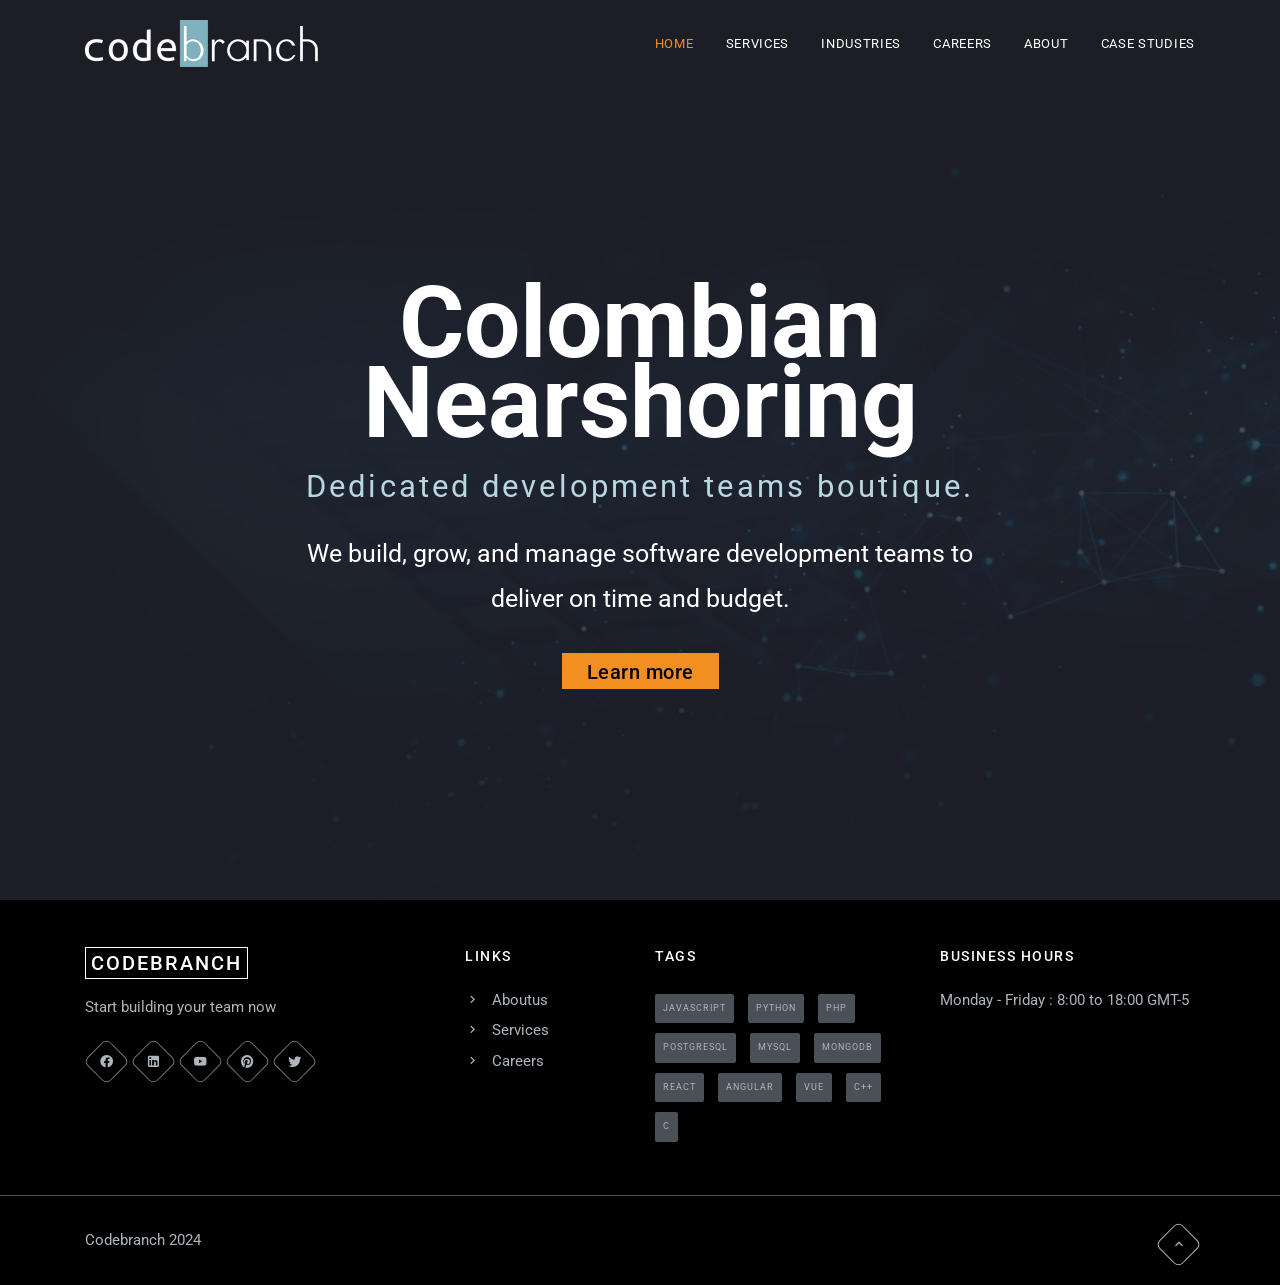
==== commit 9ca52f95: "Fix footer links" ====
--- a/index.html
+++ b/index.html
@@ -105,10 +105,9 @@
                     <div class="col-lg-2 col-md-3 mt-4 pt-2 mt-lg-0 pt-lg-0">
                         <h4 class="text-light text-uppercase footer-head">Links</h4>
                         <ul class="list-unstyled footer-list mt-4 mb-0">
-                            <li><a href="javascript:void(0)" class="text-foot"><i class="mdi mdi-chevron-right mr-2"></i> Aboutus</a></li>
-                            <li class="mt-2"><a href="javascript:void(0)" class="text-foot"><i class="mdi mdi-chevron-right mr-2"></i> Services</a></li>
-                            <li class="mt-2"><a href="javascript:void(0)" class="text-foot"><i class="mdi mdi-chevron-right mr-2"></i> Team</a></li>
-                            <li class="mt-2"><a href="javascript:void(0)" class="text-foot"><i class="mdi mdi-chevron-right mr-2"></i> Pricing</a></li>
+                            <li><a href="https://www.codebranch.co/about" class="text-foot"><i class="mdi mdi-chevron-right mr-2"></i> Aboutus</a></li>
+                            <li class="mt-2"><a href="https://www.codebranch.co/dedicated-development-teams" class="text-foot"><i class="mdi mdi-chevron-right mr-2"></i> Services</a></li>
+                            <li class="mt-2"><a href="https://www.codebranch.co/careers" class="text-foot"><i class="mdi mdi-chevron-right mr-2"></i> Careers </a></li>
                         </ul>
                     </div>
 
